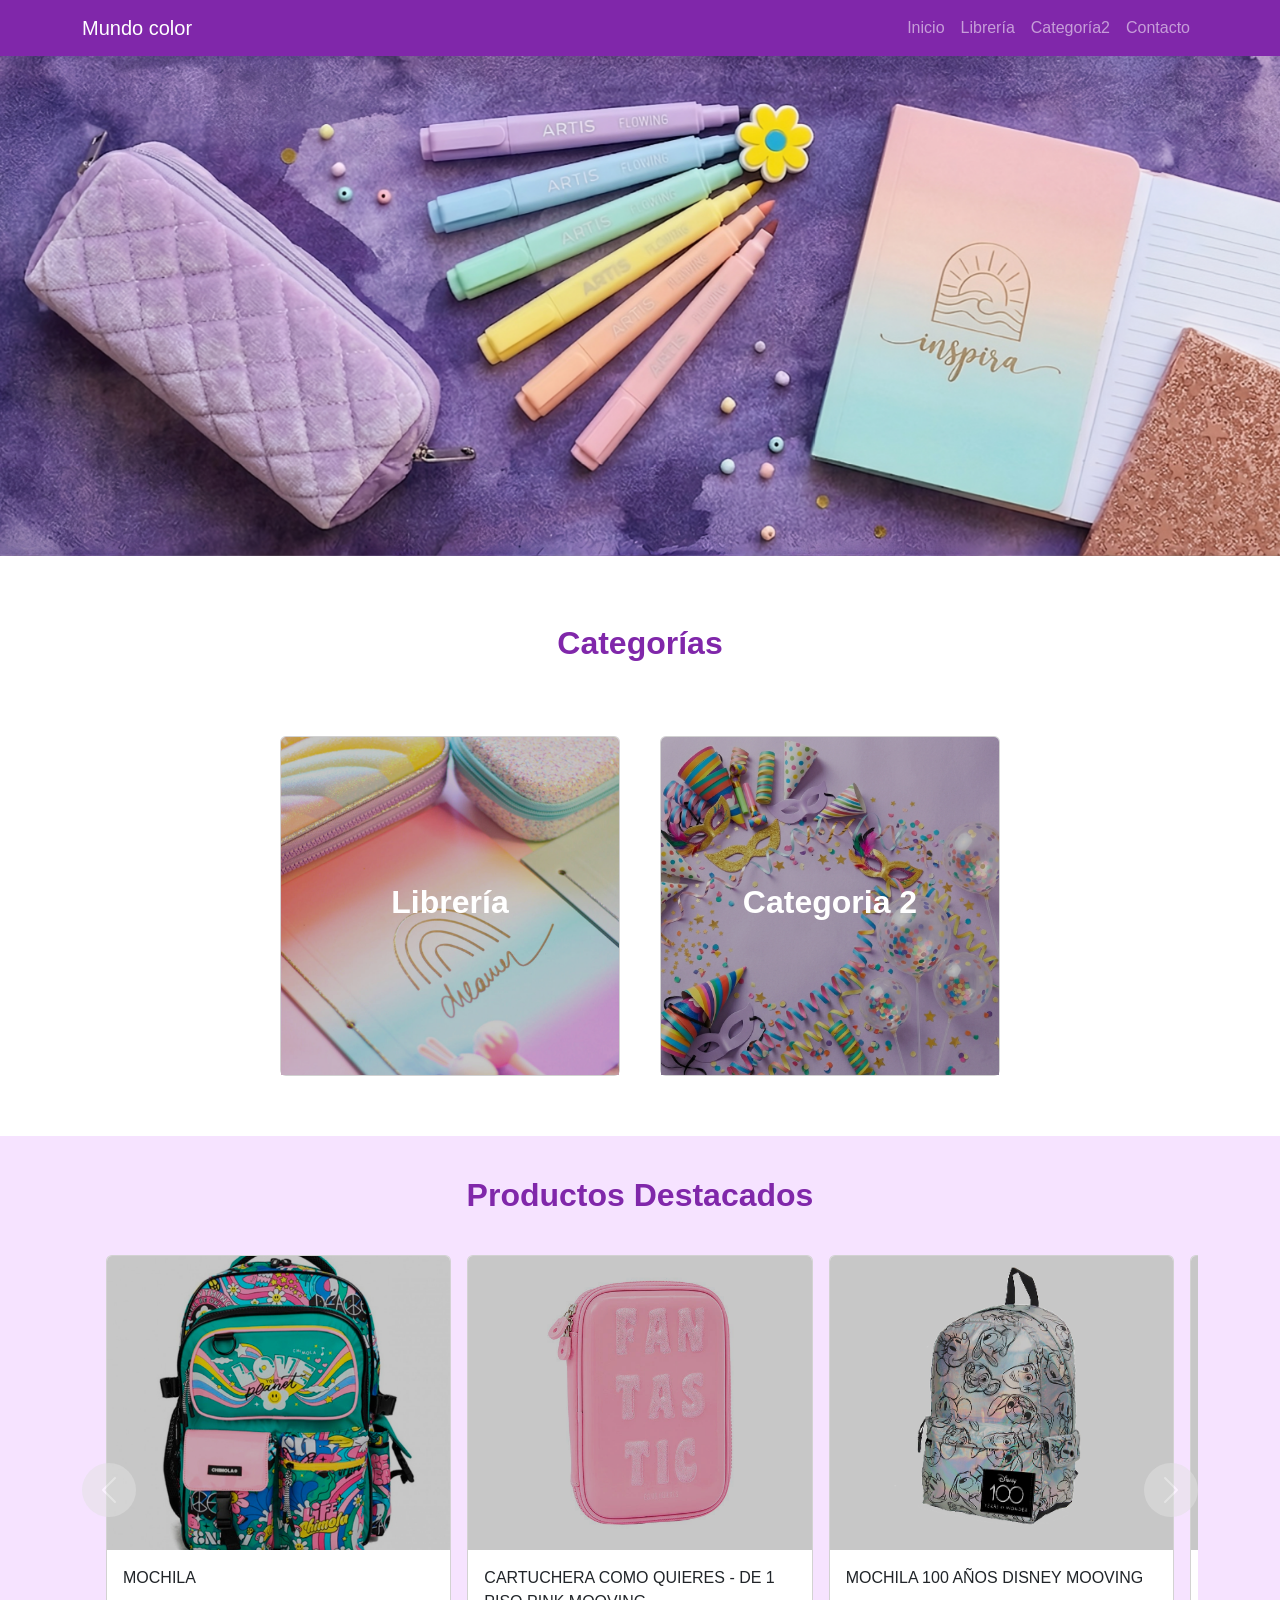
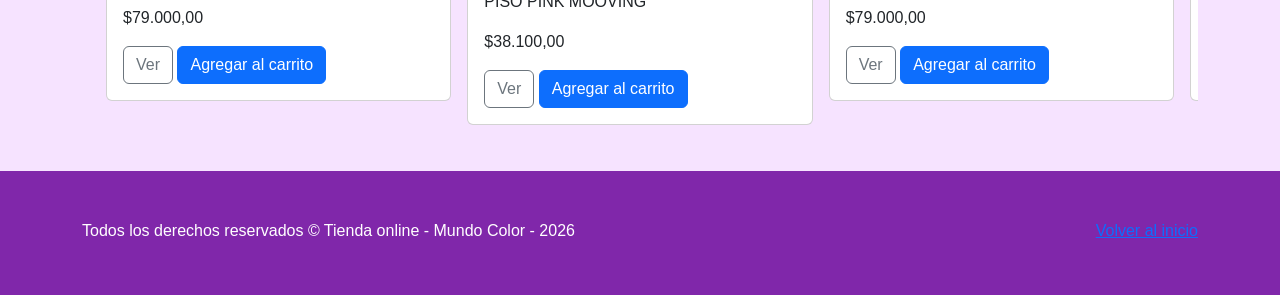
==== index.html @ a774b9e6 "Le agregue un carrousel a los productos destacados en el inicio y modifique categorias1" ====
<!DOCTYPE html>
<html lang="es">
<head>
  <meta charset="UTF-8">
  <meta name="viewport" content="width=device-width, initial-scale=1.0">
  <title>Librería Mundo Color</title>


  <link href="https://cdn.jsdelivr.net/npm/bootstrap@5.3.3/dist/css/bootstrap.min.css" rel="stylesheet">
  <link rel="stylesheet" href="Style/inicio.css">
</head>
<body>


<nav class="navbar navbar-expand-lg navbar-dark bg-dark" id="navbar">
  <div class="container">
    <a class="navbar-brand" href="#">Mundo color</a>


    <button class="navbar-toggler" type="button" data-bs-toggle="collapse" data-bs-target="#menu">
      <span class="navbar-toggler-icon"></span>
    </button>


    <div class="collapse navbar-collapse" id="menu">
      <ul class="navbar-nav ms-auto">
        <li class="nav-item"><a class="nav-link" href="index.html">Inicio</a></li>
        <li class="nav-item"><a class="nav-link" href="categoria1.html">Librería</a></li>
        <li class="nav-item"><a class="nav-link" href="categoria2.html">Categoría2</a></li>
        <li class="nav-item"><a class="nav-link" href="contacto.html">Contacto</a></li>
      </ul>
    </div>
  </div>
</nav>

<!-- CARROUSEL -->
<div id="carouselExample" class="carousel slide" data-bs-ride="carousel">
  <div class="carousel-inner">


    <div class="carousel-item active">
      <img src="./Imagenes/banners/carrousel.png" class="d-block w-100" alt="Banner 1">
    </div>


    <div class="carousel-item">
      <img src="./Imagenes/banners/carrousel2.png" class="d-block w-100" alt="Banner 2">
    </div>

     <div class="carousel-item">
      <img src="./Imagenes/banners/carrousel3.png" class="d-block w-100" alt="Banner 3">
    </div>


  </div>
</div>


<section class="container mt-5">
  <h2 class="text-center mb-4 title-categorias">Categorías</h2>


              <!-- CATEGORÍAS  -->
<div class="categorias">
      <div class="row row-cols-1 row-cols-md-3 g-4" id="categorias">
      <div class="col">
        <a href="categoria1.html" class="text-decoration-none">
      <div class="card text-black">
        <img src="./Imagenes/Portadas/portada.png" class="card-img-top" alt="Librería" >

        <div class="card-img-overlay d-flex align-items-center justify-content-center">
          <h2 class="card-title">Librería</h2>
        </div>
      </div>
        </a>
    </div>
  

      <div class="col">
        <a href="categoria2.html" class="text-decoration-none">
      <div class="card text-black">
        <img src="./Imagenes/Portadas/Portada-cotillon.png" class="card-img-top" alt="Cotillón">

        <div class="card-img-overlay d-flex align-items-center justify-content-center">
          <h2 class="card-title">Categoria 2</h2>
        </div>
      </div>
        </a>
    </div>
    </div>
  </div>
</div>

</section>

<!--  PRODUCTOS DESTACADOS -->
<div class="card-container">
<section class="container mt-5 ">
  <h2 class="text-center mb-4 title-destacados">Productos Destacados</h2>
<div id="carouselExample" class="carousel slide">
  <div class="carousel-inner carousel-card" >
    <div class="carousel-item active carousel-card-item" >
      <div class="card" >
        <div class="image-wrapper">
  <img src="Imagenes/1224031.jpg" class="card-img-top img-carousel" alt="...">
  </div>
  <div class="card-body">
 <p class="card-text">MOCHILA </p>
              <p class="card-text">$79.000,00</p>
                  <button type="button" class="btn btn-outline-secondary"
                    data-bs-toggle="modal"
                    data-bs-target="#modalMochilaPlanet">
                    Ver
                  </button>   
    <a href="" class="btn btn-primary">Agregar al carrito</a>
    
  </div>
</div>
    </div>
    <div class="carousel-item carousel-card-item" >
      <div class="card" >
        <div class="image-wrapper">
  <img src="Imagenes/imagen.webp" class="card-img-top img-carousel" alt="..." >
  </div>
  <div class="card-body">
   <p class="card-text">CARTUCHERA COMO QUIERES - DE 1 PISO PINK MOOVING</p>
              <p class="card-text">$38.100,00</p>
               <button type="button" class="btn btn-outline-secondary"
                    data-bs-toggle="modal"
                    data-bs-target="#modalrosa">
                    Ver
                  </button>  
    <a href="" class="btn btn-primary">Agregar al carrito</a>
  </div>
</div>
    </div>
    <div class="carousel-item carousel-card-item" >
      <div class="card" >
        <div class="image-wrapper">
  <img src="Imagenes/mochila.webp" class="card-img-top img-carousel" alt="..." >
  </div>
  <div class="card-body">
 <p class="card-text">MOCHILA 100 AÑOS DISNEY MOOVING</p>
              <p class="card-text">$79.000,00</p>
               <button type="button" class="btn btn-outline-secondary"
                    data-bs-toggle="modal"
                    data-bs-target="#modalMochilaDisney">
                    Ver
                  </button>  
    <a href="#" class="btn btn-primary">Agregar al carrito</a>
  </div>
</div>
    </div>
    <div class="carousel-item carousel-card-item" >
      <div class="card" >
        <div class="image-wrapper">
  <img src="Imagenes/mochila2.webp" class="card-img-top img-carousel" alt="..." >
  </div>
  <div class="card-body">
     <p class="card-text">MOCHILA BAIRES MOOVING</p>
              <p class="card-text">$113.750,00</p>
                <button type="button" class="btn btn-outline-secondary"
                    data-bs-toggle="modal"
                    data-bs-target="#modalBaires">
                    Ver
                  </button> 
    <a href="#" class="btn btn-primary">Agregar al carrito</a>
  </div>
</div>
    </div>
    
    <div class="carousel-item carousel-card-item" >
      <div class="card" >
        <div class="image-wrapper">
  <img src="Imagenes/fibrones.webp" class="card-img-top img-carousel" alt="..." >
  </div>
  <div class="card-body">
        <p class="card-text">Fibrones doble punta Touch x24 </p>
              <p class="card-text">$ 19.550,00</p>
                <button type="button" class="btn btn-outline-secondary"
                    data-bs-toggle="modal"
                    data-bs-target="#modalFibrones">
                    Ver
                  </button> 
    <a href="#" class="btn btn-primary">Agregar al carrito</a>
  </div>
</div>
    </div>
  </div>
  <button class="carousel-control-prev" type="button" data-bs-target="#carouselExample" data-bs-slide="prev">
    <span class="carousel-control-prev-icon" aria-hidden="true"></span>
    <span class="visually-hidden">Previous</span>
  </button>
  <button class="carousel-control-next" type="button" data-bs-target="#carouselExample" data-bs-slide="next">
    <span class="carousel-control-next-icon" aria-hidden="true"></span>
    <span class="visually-hidden">Next</span>
  </button>
</div>
</section>
</div>


<!-- MODAL PRODUCTOS DESTACADOS -->

<div class="modal fade" id="modalMochilaPlanet" tabindex="-1" aria-labelledby="exampleModalCenterTitle" aria-hidden="true">
  <div class="modal-dialog modal-dialog-centered">
    <div class="modal-content">
      <div class="modal-header">
        <h5 class="modal-title" id="exampleModalCenterTitle">Detalle del producto</h5>
        
        <button type="button" class="btn-close" data-bs-dismiss="modal" aria-label="Close"></button>
      </div>
      <div class="modal-body">
      <p>Lo que tenés que saber de este producto:</p> 
          </p>Diseño de la tela: CHIMOLA TR95</p>
          <p>Mochila reforzada hecha de poliéster.</p>
          <p>Sistema de cerrado: cierre.</p>
          <p>Tiene 6 compartimentos y bolsillo para botellas.</p>
      </div>
      <div class="modal-footer">
        <button type="button" class="btn btn-secondary" data-bs-dismiss="modal">Cerrar</button>
      </div>
    </div>
  </div>
</div>

    </div>
  </div>    


<!-- modal producto 2 -->

<div class="modal fade" id="modalrosa" tabindex="-1">  
    <div class="modal-dialog modal-dialog-centered">
    <div class="modal-content">
      <div class="modal-header">
        <h5 class="modal-title" id="exampleModalCenterTitle">Detalle del producto</h5>
        
        <button type="button" class="btn-close" data-bs-dismiss="modal" aria-label="Close"></button>
      </div>
      <div class="modal-body">
        <p>Canopla EVA 1 piso con relieve COMO QUIERES - PINK MOOVING</p>

            <p>Solapa interna con 24 elásticos para lápices ✏️</p>

            <p>Excelente calidad y costuras resistentes 💪</p>

            <p>Medidas: 16x23x4.5 cm 📏</p>

            <p>Fabricada en EVA de alta densidad, duradera y ligera 🛡️</p>

            <p>2 bolsillos internos grandes de red con interior celeste 💙</p>

            <p>Ideal para organizar tus lápices y útiles con estilo y funcionalidad. </p>
      </div>
      <div class="modal-footer">
        <button type="button" class="btn btn-secondary" data-bs-dismiss="modal">Cerrar</button>
      </div>
    </div>
  </div>
</div>

    </div>
  </div>    

<!-- modal producto 3 -->


<div class="modal fade" id="modalMochilaDisney" tabindex="-1">
    <div class="modal-dialog modal-dialog-centered">
    <div class="modal-content">
      <div class="modal-header">
        <h5 class="modal-title" id="exampleModalCenterTitle">Detalle del producto</h5>
        
        <button type="button" class="btn-close" data-bs-dismiss="modal" aria-label="Close"></button>
      </div>
      <div class="modal-body">
                <p>La Mochila Mooving Disney 100 es el complemento perfecto para cualquier aventura diaria o viaje escolar. Con una capacidad de 19 litros, está diseñada para transportar con facilidad una notebook de hasta 17 pulgadas, protegiéndola en su compartimento especial.  </p>
        <p>Su material PU holográfico no solo le da un toque moderno y llamativo, sino que también es resistente para el uso cotidiano. El color violeta y el diseño inspirado en los icónicos personajes Disney añaden un estilo único y divertido a tus días.</p>
      </div>
      <div class="modal-footer">
        <button type="button" class="btn btn-secondary" data-bs-dismiss="modal">Cerrar</button>
      </div>
    </div>
  </div>
</div>

    </div>
  </div>    



<!-- producto 4 -->

<div class="modal fade" id="modalBaires" tabindex="-1">
    <div class="modal-dialog modal-dialog-centered">
    <div class="modal-content">
      <div class="modal-header">
        <h5 class="modal-title" id="exampleModalCenterTitle">Detalle del producto</h5>
        
        <button type="button" class="btn-close" data-bs-dismiss="modal" aria-label="Close"></button>
      </div>
      <div class="modal-body">
     <p>MOCHILA URBANA ESCOLAR CON COMPARTIMIENTO ACOLCHONADO PARA N NOTEBOOK DE 17'', COSTURAS REFORZADAS, INTERIOR COMPLETAMENTE FORRADO Y BOLSILLOS LATERALES   </p>
        <p>Medida: 42X28,5X15,5 CM 19 LITROS</p>
      </div>
      <div class="modal-footer">
        <button type="button" class="btn btn-secondary" data-bs-dismiss="modal">Cerrar</button>
      </div>
    </div>
  </div>
</div>

    </div>
  </div>   

<!-- producto 5 -->

<div class="modal fade" id="modalFibrones" tabindex="-1">
    <div class="modal-dialog modal-dialog-centered">
    <div class="modal-content">
      <div class="modal-header">
        <h5 class="modal-title" id="exampleModalCenterTitle">Detalle del producto</h5>
        
        <button type="button" class="btn-close" data-bs-dismiss="modal" aria-label="Close"></button>
      </div>
      <div class="modal-body">
      <p>Fibrones Touch doble punta x24 colores con excelente pigmentación 🎨</p>

<p>Perfectos para ilustración, dibujo, lettering y trabajos creativos ✨</p>

<p>Incluyen punta fina y biselada para mayor precisión y variedad de trazos.</p>
      </div>
      <div class="modal-footer">
        <button type="button" class="btn btn-secondary" data-bs-dismiss="modal">Cerrar</button>
      </div>
    </div>
  </div>
</div>

    </div>
  </div>   

<!-- producto 6 -->

<div class="modal fade" id="modalCarpetaPastel" tabindex="-1">
    <div class="modal-dialog modal-dialog-centered">
    <div class="modal-content">
      <div class="modal-header">
        <h5 class="modal-title" id="exampleModalCenterTitle">Detalle del producto</h5>
        
        <button type="button" class="btn-close" data-bs-dismiss="modal" aria-label="Close"></button>
      </div>
      <div class="modal-body">
      <p>Carpeta Pastel x12 con diseño adorable 🌸</p>

<p>Tapa resistente y de excelente calidad para acompañarte todo el año 💪</p>

<p>Ideal para organizar hojas, apuntes y materias con mucho estilo 📚</p>

<p>Cuenta con anillos reforzados y cierre seguro para mayor comodidad ✨</p>

<p>Perfecta para la escuela, el colegio o uso diario.</p>
      </div>
      <div class="modal-footer">
        <button type="button" class="btn btn-secondary" data-bs-dismiss="modal">Cerrar</button>
      </div>
    </div>
  </div>
</div>

    </div>
  </div>   



<!-- FOOTER -->
<footer class="text-muted py-5">
  <div class="container">
    <p class="float-end mb-1">
      <a href="#">Volver al inicio</a>
    </p>
    <p class="mb-1">Todos los derechos reservados &copy; Tienda online - Mundo Color - 2026</p>
    
  </div>
</footer>
<script src="https://code.jquery.com/jquery-3.7.1.min.js"></script>

<script src="https://cdn.jsdelivr.net/npm/bootstrap@5.3.3/dist/js/bootstrap.bundle.min.js"></script>

<script src="./js/index.js"></script>
</body>
</html>
---- Style/inicio.css ----
body {
  font-family: Arial, sans-serif;
}


.carousel img {
  height: 500px;
  object-fit: cover;
}


.card {
  transition: 0.3s;
}


.card:hover {
  transform: scale(1.03);
}

#categorias {
  margin-top: 50px;
  margin-bottom: 60px;
  justify-content: center;
  align-items: center;
}

.card-title {
  font-size: 2rem;
  font-weight: bold;
  color: #ffffff!important;
}

.card img{
    filter: brightness(78%);

              
}

#navbar {
  color: #ffffff !important;
  background-color: #8027aa !important;
}


/* carrusel de productos */
.carousel-card {
    padding: 1em;
    overflow-x: hidden;
    scroll-behavior: smooth;
}

.image-wrapper {
max-width: 100%;
height: 65vw;
display: flex;
justify-content: center;
align-items: flex-start;
}

.img-carousel {
max-width: 100%;
max-height: 100%;
   object-fit: cover;
}
@media screen and (min-width: 576px) {
  .carousel-card {
    display: flex;
  }
  .carousel-card-item {
    display: block;
    margin-right: 0;
    flex: 0 0 calc(100%/3);
  }
  .image-wrapper {

height: 23vw;
}
}
.carousel-card{
    padding: 1em;
}
.card{
    margin: 0 .5em;
    
}


.carousel-control-prev,
.carousel-control-next {
    background-color: #e1e1e1;
    width: 6vh;
    height: 6vh;
    border-radius: 50%;
    top: 50%;
    transform: translateY(-50%);
}

.card-container {
background-color: #f6e3ff;
padding-bottom: 30px;
}

.title-destacados {
 padding-top: 40px;
  color: #8027aa;
  font-weight: bold;
}

.title-categorias {
  padding-top: 20px;
  color: #8027aa;
  font-weight: bold;
}

footer {
  background-color: #8027aa;

}

footer p {

  color: #ffffff !important;
}
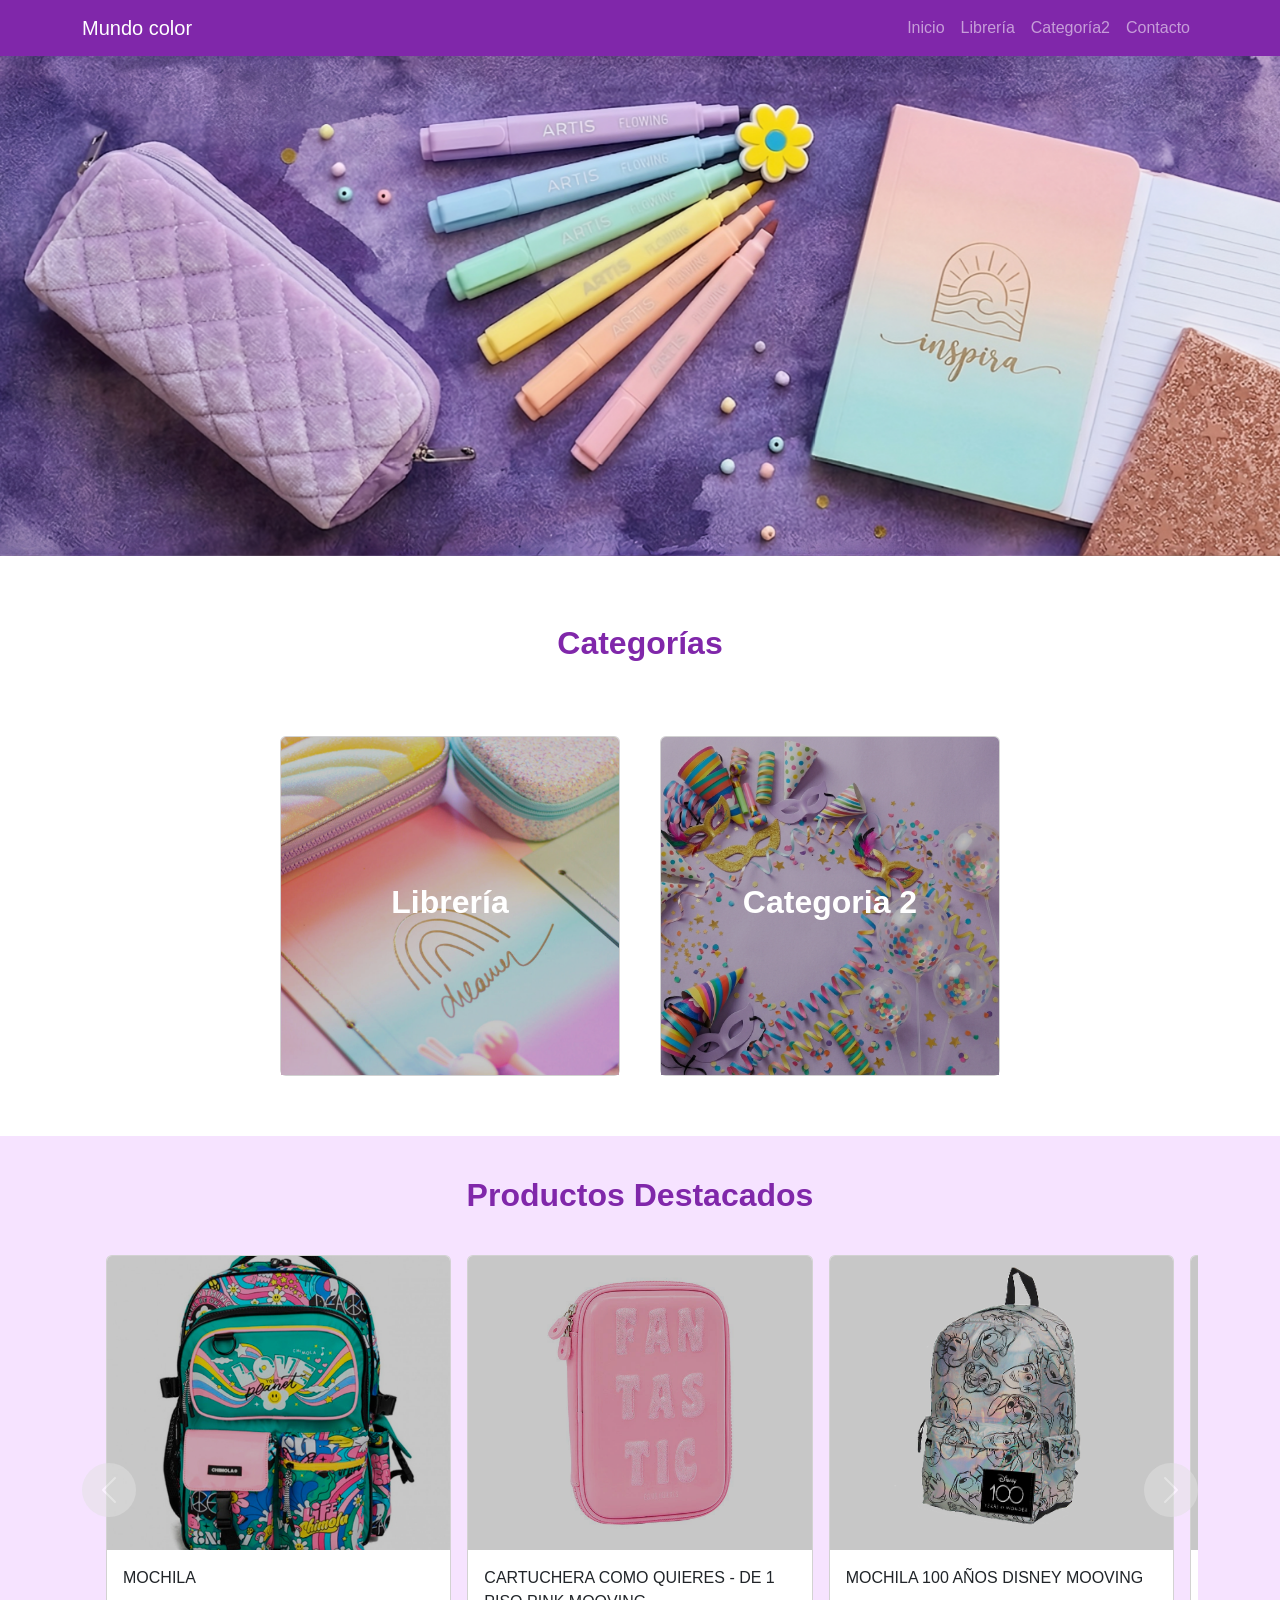
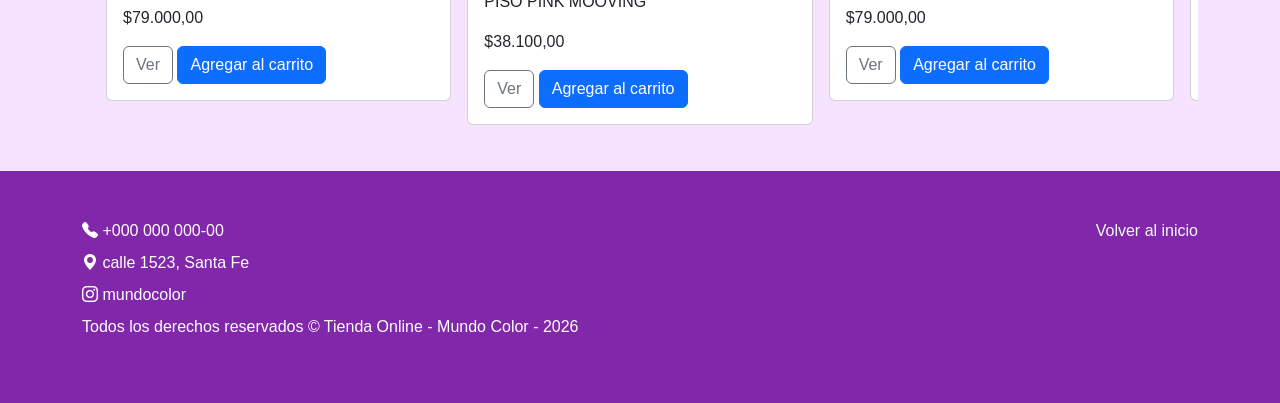
==== commit 2f2e5104: "cambios en categoria1" ====
--- a/index.html
+++ b/index.html
@@ -5,13 +5,13 @@
   <meta name="viewport" content="width=device-width, initial-scale=1.0">
   <title>Librería Mundo Color</title>
 
-
+<link rel="stylesheet" href="https://cdn.jsdelivr.net/npm/bootstrap-icons@1.11.3/font/bootstrap-icons.min.css">
   <link href="https://cdn.jsdelivr.net/npm/bootstrap@5.3.3/dist/css/bootstrap.min.css" rel="stylesheet">
   <link rel="stylesheet" href="Style/inicio.css">
 </head>
 <body>
 
-
+<!-- NAVBAR -->
 <nav class="navbar navbar-expand-lg navbar-dark bg-dark" id="navbar">
   <div class="container">
     <a class="navbar-brand" href="#">Mundo color</a>
@@ -47,9 +47,7 @@
       <img src="./Imagenes/banners/carrousel2.png" class="d-block w-100" alt="Banner 2">
     </div>
 
-     <div class="carousel-item">
-      <img src="./Imagenes/banners/carrousel3.png" class="d-block w-100" alt="Banner 3">
-    </div>
+    
 
 
   </div>
@@ -375,13 +373,32 @@
 
 
 <!-- FOOTER -->
-<footer class="text-muted py-5">
+<footer class="text-muted py-5 ">
   <div class="container">
+
     <p class="float-end mb-1">
-      <a href="#">Volver al inicio</a>
+      <a href="#" class="text-light text-decoration-none">
+        Volver al inicio
+      </a>
     </p>
-    <p class="mb-1">Todos los derechos reservados &copy; Tienda online - Mundo Color - 2026</p>
-    
+<p class="mb-2">
+  <i class="bi bi-telephone-fill"></i>
+  +000 000 000-00
+</p>
+    <p class="mb-2">
+      <i class="bi bi-geo-alt-fill"></i>
+      calle 1523, Santa Fe
+    </p>
+
+    <p class="mb-0">
+      <i class="bi bi-instagram"></i>
+      mundocolor
+    </p>
+    <p class="mt-2">
+      Todos los derechos reservados &copy; Tienda Online - Mundo Color - 2026
+    </p>
+
+
   </div>
 </footer>
 <script src="https://code.jquery.com/jquery-3.7.1.min.js"></script>
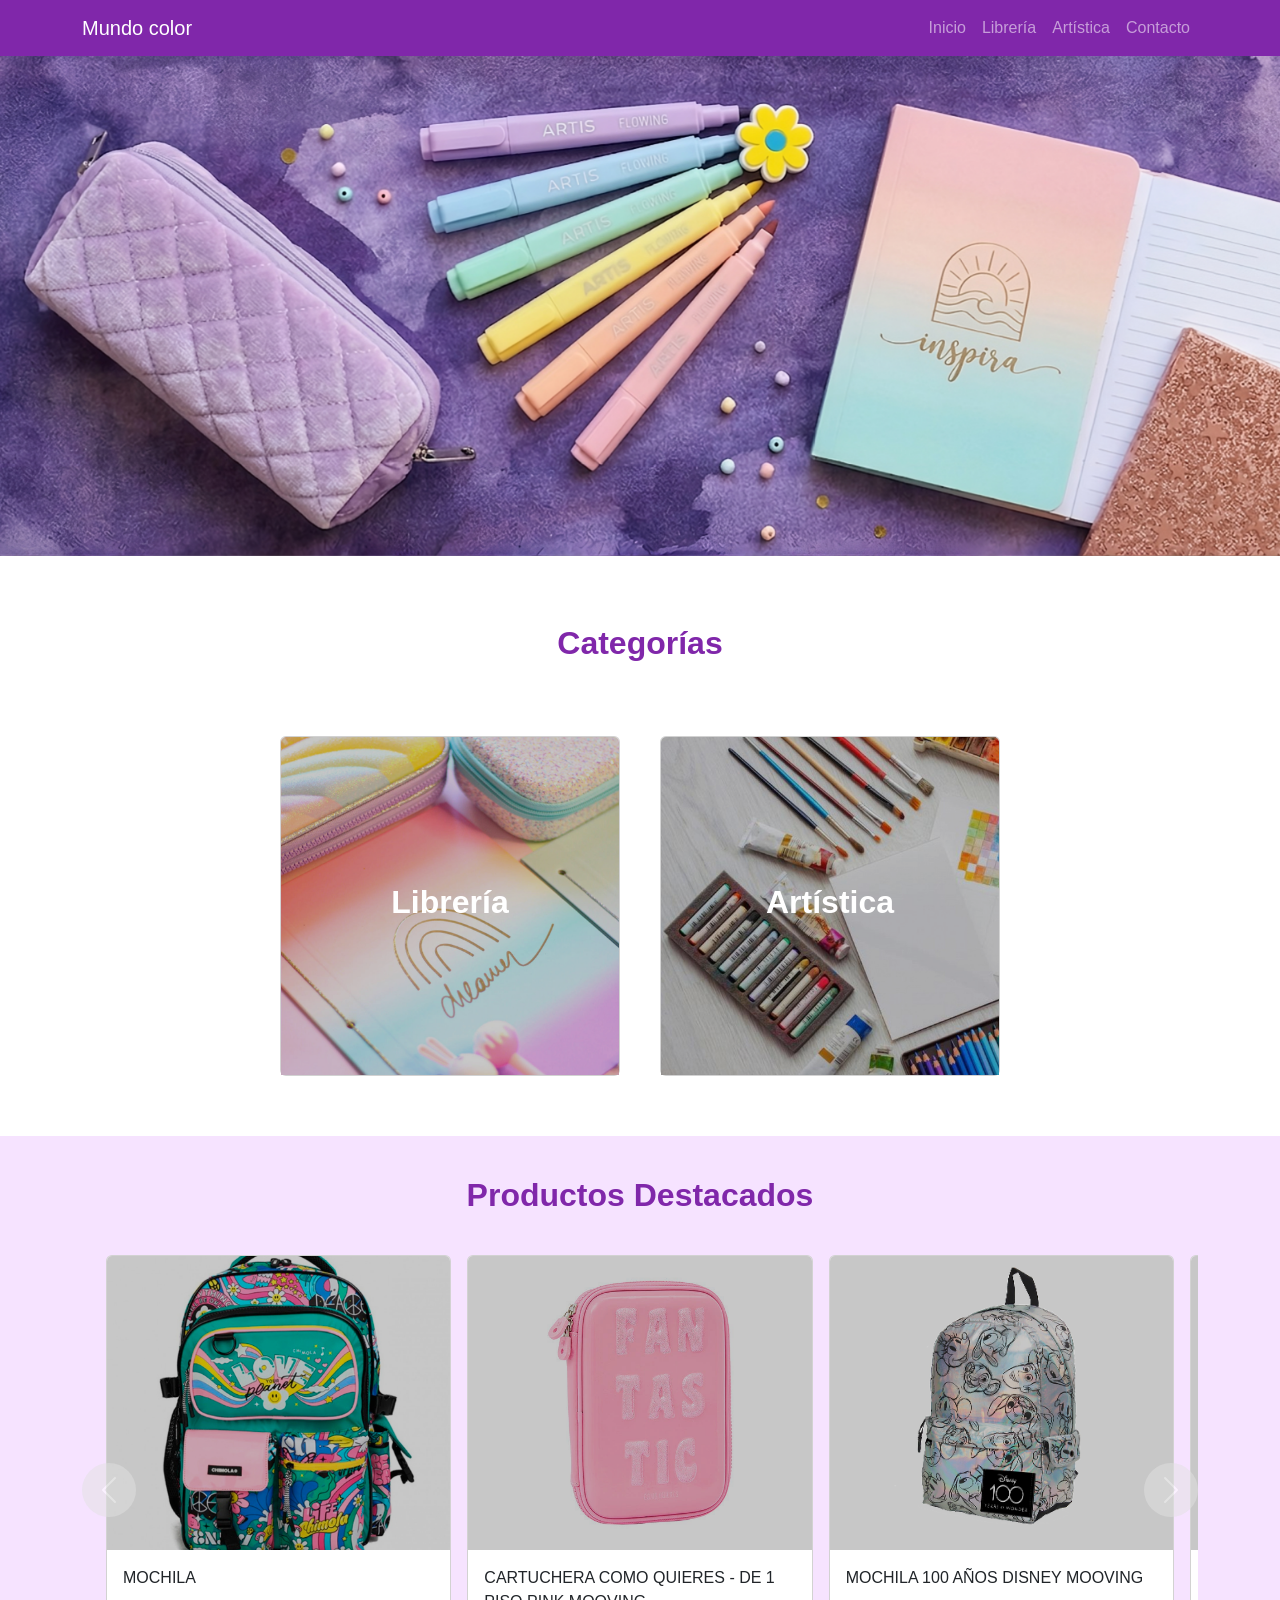
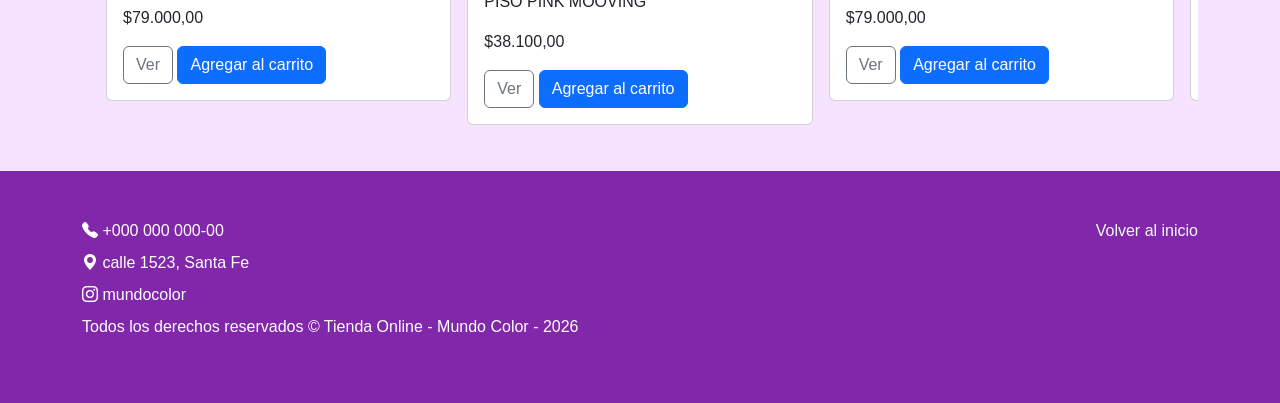
==== commit 2e572392: "agregamos categorias2" ====
--- a/index.html
+++ b/index.html
@@ -26,7 +26,7 @@
       <ul class="navbar-nav ms-auto">
         <li class="nav-item"><a class="nav-link" href="index.html">Inicio</a></li>
         <li class="nav-item"><a class="nav-link" href="categoria1.html">Librería</a></li>
-        <li class="nav-item"><a class="nav-link" href="categoria2.html">Categoría2</a></li>
+            <li class="nav-item"><a class="nav-link" href="categoria2.html">Artística</a></li>
         <li class="nav-item"><a class="nav-link" href="contacto.html">Contacto</a></li>
       </ul>
     </div>
@@ -77,10 +77,10 @@
       <div class="col">
         <a href="categoria2.html" class="text-decoration-none">
       <div class="card text-black">
-        <img src="./Imagenes/Portadas/Portada-cotillon.png" class="card-img-top" alt="Cotillón">
+        <img src="./Imagenes/Portadas/Portada-artist.jpg" class="card-img-top" alt="Cotillón">
 
         <div class="card-img-overlay d-flex align-items-center justify-content-center">
-          <h2 class="card-title">Categoria 2</h2>
+          <h2 class="card-title">Artística</h2>
         </div>
       </div>
         </a>
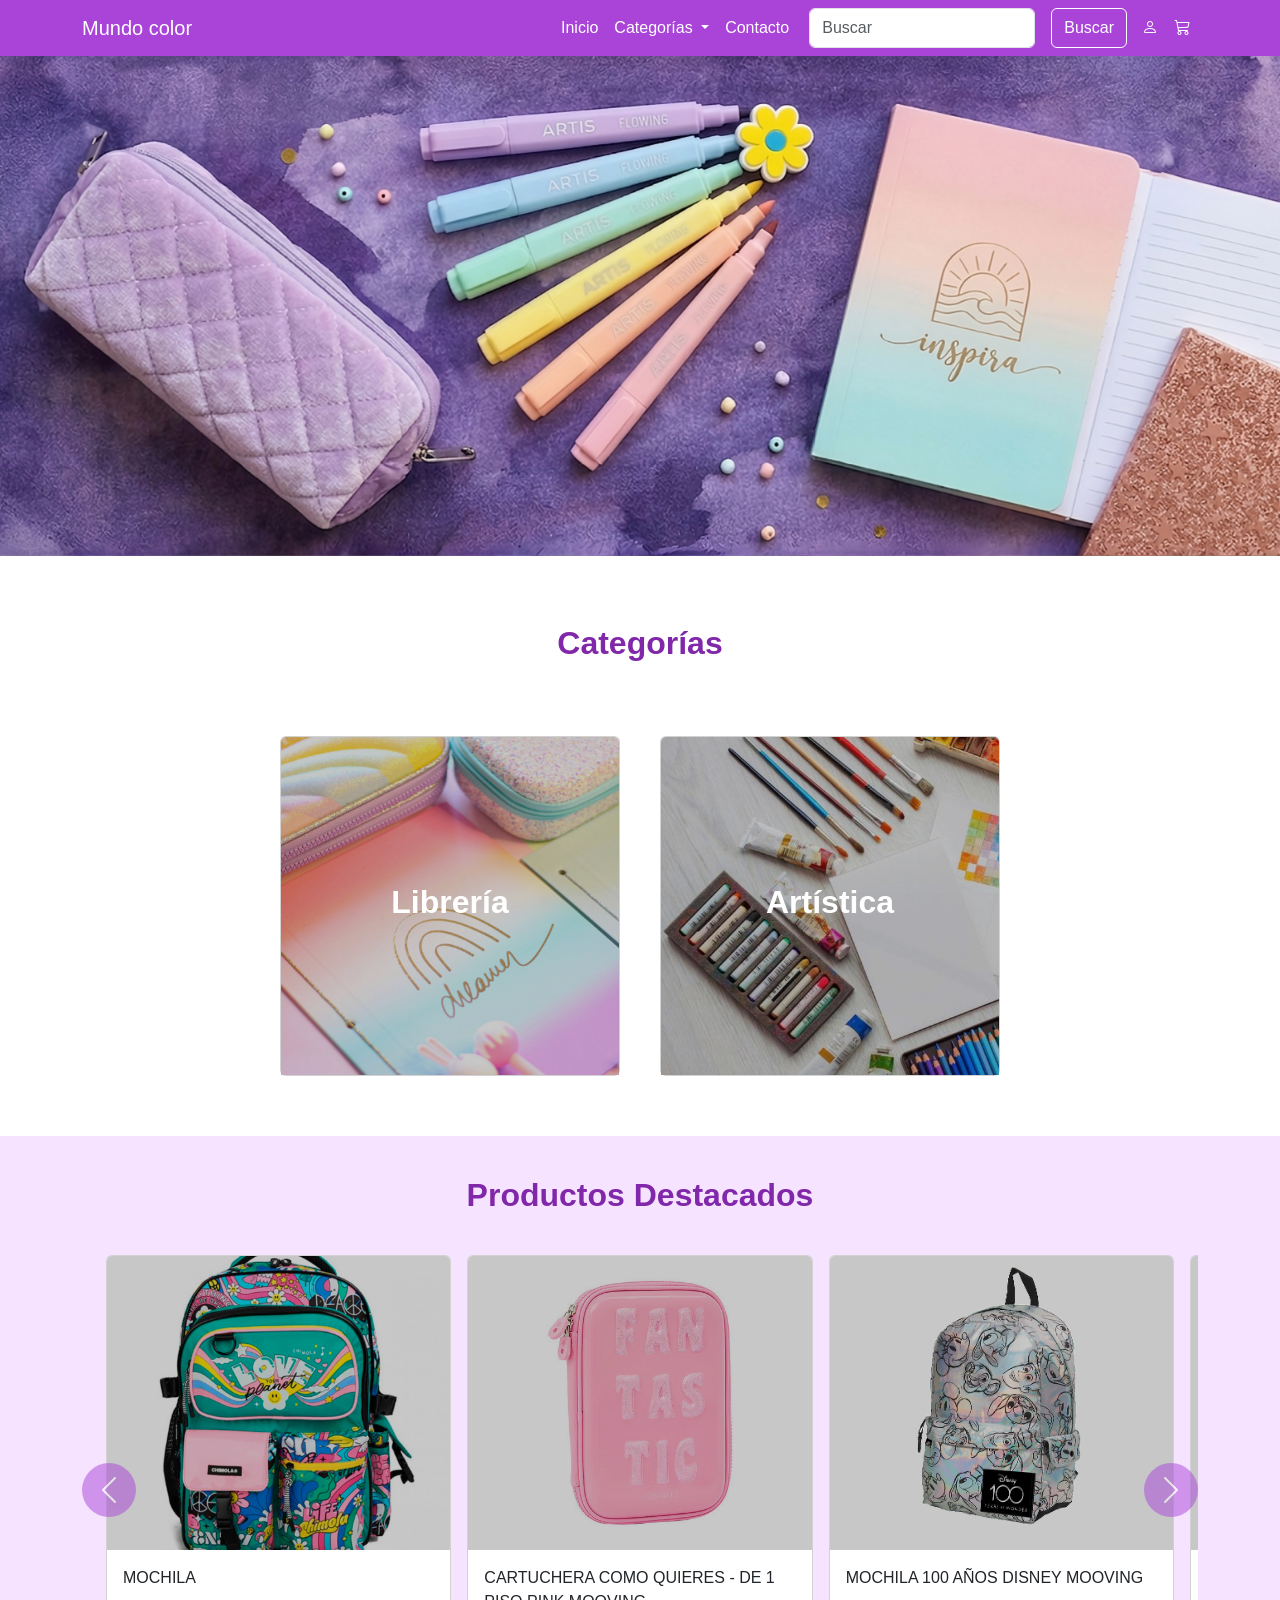
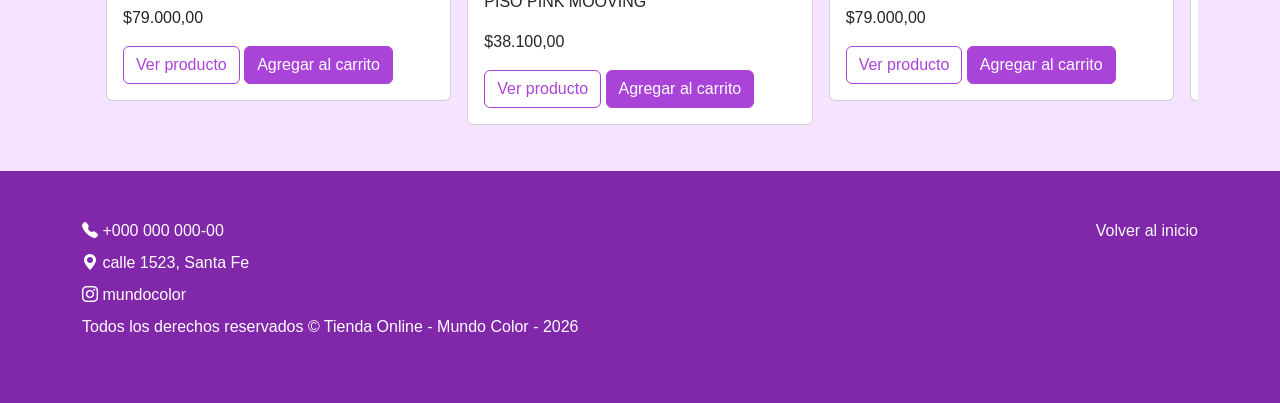
==== commit 6132a2c6: "modifique las paginas de categorias" ====
--- a/index.html
+++ b/index.html
@@ -12,6 +12,8 @@
 <body>
 
 <!-- NAVBAR -->
+
+
 <nav class="navbar navbar-expand-lg navbar-dark bg-dark" id="navbar">
   <div class="container">
     <a class="navbar-brand" href="#">Mundo color</a>
@@ -25,10 +27,30 @@
     <div class="collapse navbar-collapse" id="menu">
       <ul class="navbar-nav ms-auto">
         <li class="nav-item"><a class="nav-link" href="index.html">Inicio</a></li>
-        <li class="nav-item"><a class="nav-link" href="categoria1.html">Librería</a></li>
-            <li class="nav-item"><a class="nav-link" href="categoria2.html">Artística</a></li>
+        <!-- dropdown -->
+         <li class="nav-item dropdown">
+          <a class="nav-link dropdown-toggle" href="#" id="navbarDropdown" role="button" data-bs-toggle="dropdown" aria-expanded="false">
+            Categorías
+          </a>
+          <ul class="dropdown-menu" aria-labelledby="navbarDropdown">
+            <li><a class="dropdown-item" href="categoria1.html">Librería</a></li>
+            <li><a class="dropdown-item" href="categoria2.html">Artística</a></li>
+            <li><a class="dropdown-item" href="categoria3.html">Cotillón</a></li>
+          </ul>
+        </li>
         <li class="nav-item"><a class="nav-link" href="contacto.html">Contacto</a></li>
+      
+  <!-- buscador -->
+      <form class="d-flex">
+        <input class="form-control me-2" type="search" placeholder="Buscar" aria-label="Search">
+        <button class="btn btn-outline-success" type="submit">Buscar</button>
+      </form>
+        
+      <li class="nav-item person"><a class="nav-link" href="sesion.html"><i class="bi bi-person"></i></a></li>
+      <li class="nav-item"><a class="nav-link" href="carrito.html"><i class="bi bi-cart3"></i></a></li>
+
       </ul>
+   
     </div>
   </div>
 </nav>
@@ -108,7 +130,7 @@
                   <button type="button" class="btn btn-outline-secondary"
                     data-bs-toggle="modal"
                     data-bs-target="#modalMochilaPlanet">
-                    Ver
+                    Ver producto
                   </button>   
     <a href="" class="btn btn-primary">Agregar al carrito</a>
     
@@ -126,7 +148,7 @@
                <button type="button" class="btn btn-outline-secondary"
                     data-bs-toggle="modal"
                     data-bs-target="#modalrosa">
-                    Ver
+                    Ver producto
                   </button>  
     <a href="" class="btn btn-primary">Agregar al carrito</a>
   </div>
@@ -143,7 +165,7 @@
                <button type="button" class="btn btn-outline-secondary"
                     data-bs-toggle="modal"
                     data-bs-target="#modalMochilaDisney">
-                    Ver
+                    Ver producto
                   </button>  
     <a href="#" class="btn btn-primary">Agregar al carrito</a>
   </div>
@@ -160,7 +182,7 @@
                 <button type="button" class="btn btn-outline-secondary"
                     data-bs-toggle="modal"
                     data-bs-target="#modalBaires">
-                    Ver
+                    Ver producto
                   </button> 
     <a href="#" class="btn btn-primary">Agregar al carrito</a>
   </div>
@@ -178,7 +200,7 @@
                 <button type="button" class="btn btn-outline-secondary"
                     data-bs-toggle="modal"
                     data-bs-target="#modalFibrones">
-                    Ver
+                    Ver producto
                   </button> 
     <a href="#" class="btn btn-primary">Agregar al carrito</a>
   </div>
--- a/Style/inicio.css
+++ b/Style/inicio.css
@@ -37,9 +37,55 @@
               
 }
 
+/* NAVBAR */
+
 #navbar {
+  
+  background-color: #aa44d9 !important;
+
+  
+}
+#navbar .nav-link {
   color: #ffffff !important;
+}
+
+#navbar .nav-link:hover {
+  color: #5f1d67 !important;
+}
+/* ajustar solo el form dentro del navbar */
+nav#navbar .d-flex { margin-left: 0.75rem; gap: .5rem; }
+
+nav#navbar button.btn-outline-success {
+  background-color: transparent !important;
+  color: #ffffff !important;
+  border-color: #ffffff !important;
+}
+
+nav#navbar button.btn-outline-success:hover {
+  background-color: #ffffff !important;
+  color:#aa44d9  !important;
+  border-color: #ffffff !important;
+}
+.dropdown-menu {
+  background-color: #6e2690 !important;
+ 
+}
+.dropdown-item {
+  color: #ffffff !important;
+}
+.dropdown-item:hover {
   background-color: #8027aa !important;
+  color: #ffffff !important;
+}
+/* Focus moderno */
+.form-control:focus,
+.form-select:focus{
+    border-color: #8027aa;
+    box-shadow: 0 0 0 3px rgba(128,0,0,0.15);
+}
+/* ICONOS */
+.person {
+  padding-left: 7px;
 }
 
 
@@ -88,14 +134,29 @@
 
 .carousel-control-prev,
 .carousel-control-next {
-    background-color: #e1e1e1;
+    background-color: #aa44d9  !important;
     width: 6vh;
     height: 6vh;
     border-radius: 50%;
     top: 50%;
     transform: translateY(-50%);
 }
-
+/* BOTONES */
+.btn-primary {
+  background-color: #aa44d9  !important;
+  color: #ffffff !important;
+  border-color: #aa44d9  !important;
+}
+.btn-outline-secondary {
+  background-color: transparent !important;
+  color: #aa44d9  !important;
+  border-color: #aa44d9  !important;
+}
+.btn-outline-secondary:hover {
+  background-color: #512266  !important;
+  color: #ffffff !important;
+  border-color: #512266 !important;
+}
 .card-container {
 background-color: #f6e3ff;
 padding-bottom: 30px;
@@ -121,4 +182,4 @@
 footer p {
 
   color: #ffffff !important;
-}+}
